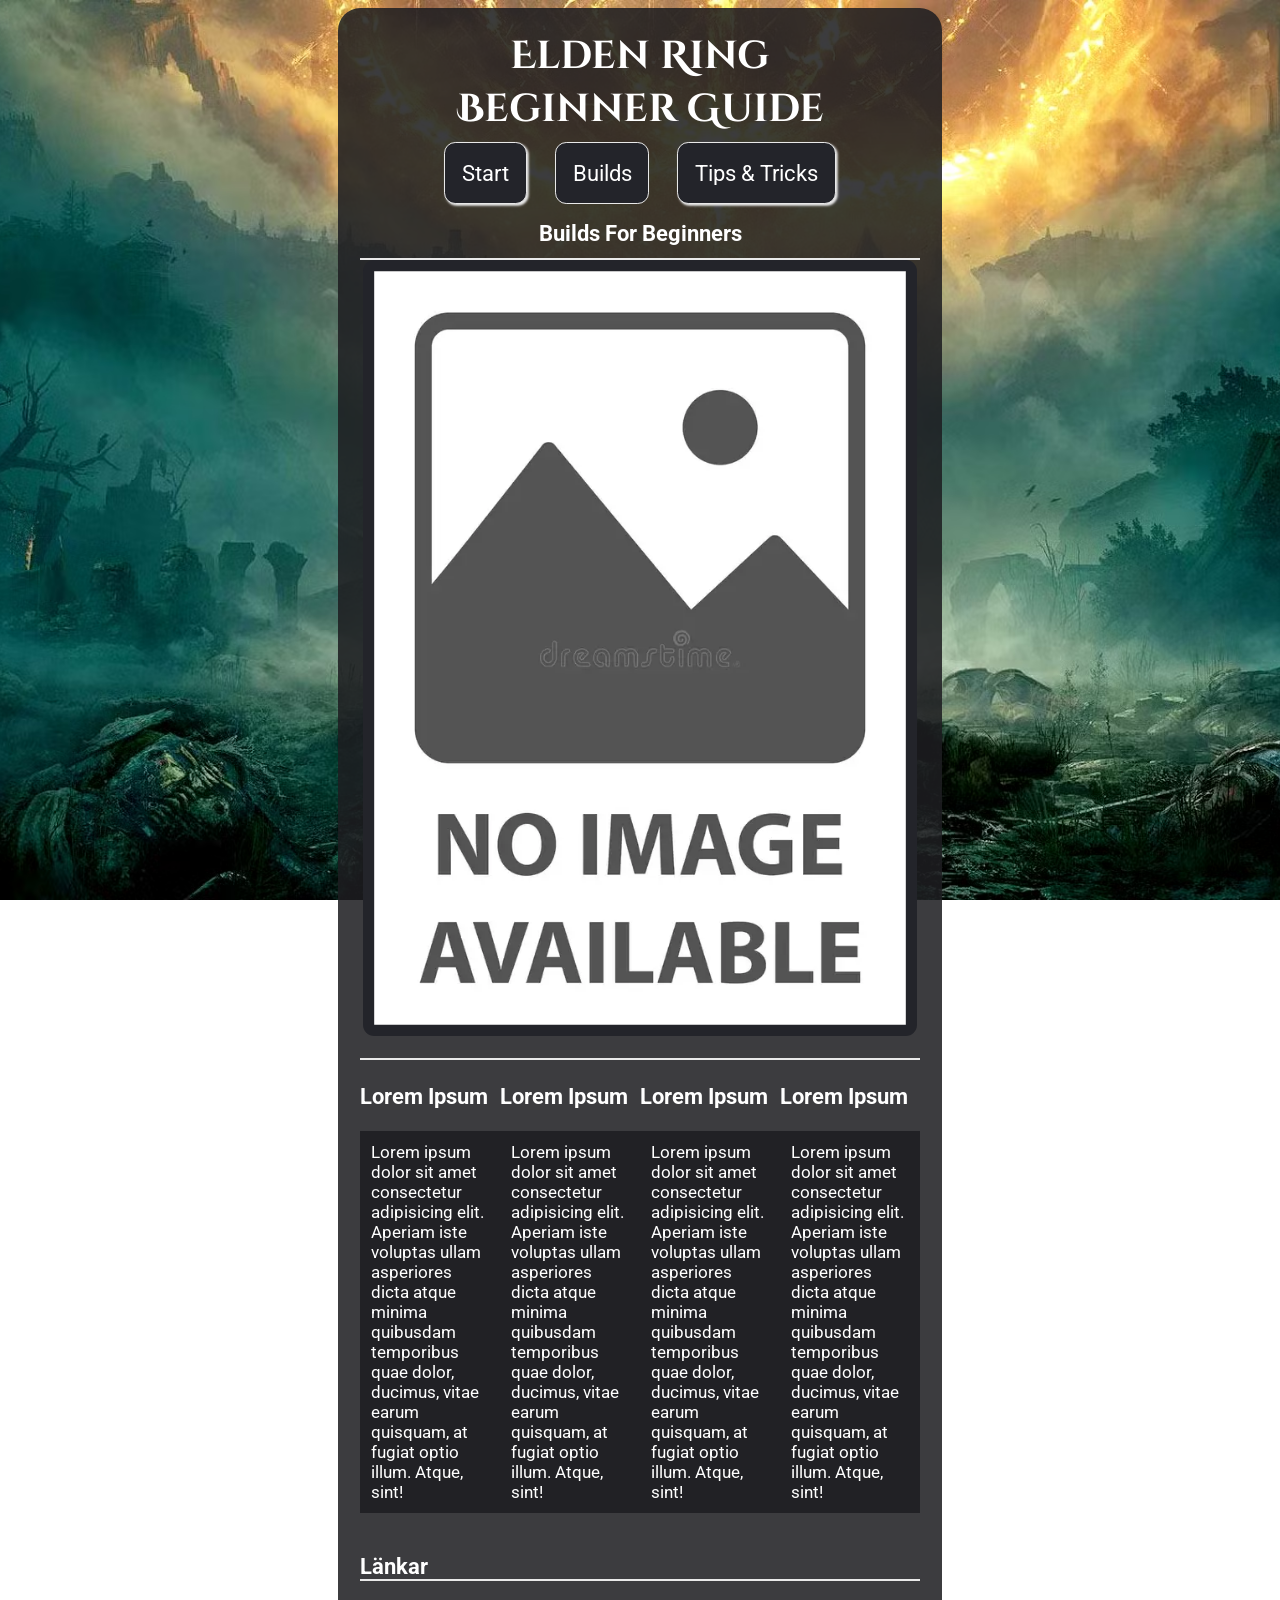
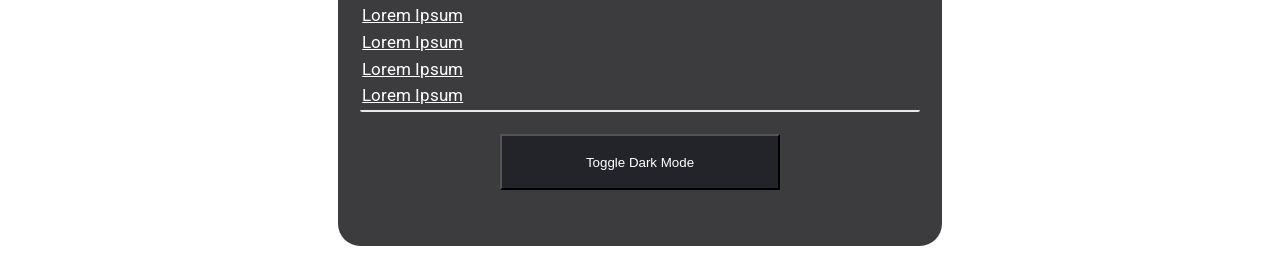
==== index-builds.html @ 06ab5e2f "finslipat mina css-regler och jobbat på @media" ====
<!DOCTYPE html>
<html lang="en">
<head>
    <meta charset="UTF-8">
    <meta name="viewport" content="width=device-width, initial-scale=1.0">
    <title>Document</title>
    <link rel="stylesheet" href="style.css">
    <link rel="stylesheet" href="style3.css">
    <script src="script.js"></script>
</head>
<body>
<div class="kontainer">
    <header>
        <h1>Elden Ring <br> Beginner Guide</h1>
        <nav>
            <a href="index.html">Start</a>
            <a class="aktiv" href="#"> Builds</a>
            <a href="./index-tips&tricks.html">Tips & Tricks</a>
        </nav>
        <h2>Builds For Beginners</h2>
    </header>
    <main>  
        <img src="./bilder/no-image-available-icon-177641087.webp" alt="">
        <div class="boxes">
            <div class="box">
                <h3>Lorem Ipsum</h3>
                <p>Lorem ipsum dolor sit amet consectetur adipisicing elit. Aperiam iste voluptas ullam asperiores dicta atque minima quibusdam temporibus quae dolor, ducimus, vitae earum quisquam, at fugiat optio illum. Atque, sint!</p>
            </div>
            <div class="box">
                <h3>Lorem Ipsum</h3>
                <p>Lorem ipsum dolor sit amet consectetur adipisicing elit. Aperiam iste voluptas ullam asperiores dicta atque minima quibusdam temporibus quae dolor, ducimus, vitae earum quisquam, at fugiat optio illum. Atque, sint!</p>
            </div>
            <div class="box">
                <h3>Lorem Ipsum</h3>
                <p>Lorem ipsum dolor sit amet consectetur adipisicing elit. Aperiam iste voluptas ullam asperiores dicta atque minima quibusdam temporibus quae dolor, ducimus, vitae earum quisquam, at fugiat optio illum. Atque, sint!</p>
            </div>
            <div class="box">
                <h3>Lorem Ipsum</h3>
                <p>Lorem ipsum dolor sit amet consectetur adipisicing elit. Aperiam iste voluptas ullam asperiores dicta atque minima quibusdam temporibus quae dolor, ducimus, vitae earum quisquam, at fugiat optio illum. Atque, sint!</p>
            </div>
        </div>
    </main>
    <footer>
        <h3>Länkar</h3>
        <div class="lankar">
            <a href="#">Lorem Ipsum</a>
            <a href="#">Lorem Ipsum</a>
            <a href="#">Lorem Ipsum</a>
            <a href="#">Lorem Ipsum</a>
        </div>
        <button onclick="toggleDarkMode()">Toggle Dark Mode</button>
    </footer>
</div>
</body>
</html>
---- style.css ----
@import url('https://fonts.googleapis.com/css2?family=Cinzel+Decorative:wght@700&family=Roboto:ital,wght@0,100..900;1,100..900&display=swap');

/* färger hanteras av script.js */
:root {
    --main: #fff;
    --secondary: #fff;
    --detail: #fff;
    --text: #fff;
}

/* sidans utseende */
html {
    font-size: 50%;
}

body {
    color: var(--text);
    height: 100%;
    background-position: top;
    background-size: cover;
    background-attachment: fixed;
    font-family: "Roboto", sans-serif;
    background-image: url(./bilder/elden-ring-cover.avif);
}

.kontainer {
    width: 35rem;
    margin: auto;
    background-color: var(--secondary);
    padding: 2rem;
    border-radius: 2rem;
}

/* header */
header {
    border-bottom: 0.2rem solid var(--detail);
}

header h1 {
    margin: auto;
    width: 35rem;
    font-size: 3.5rem;
    text-align: center;
    font-family: "Cinzel Decorative", serif;
}

header nav {
    margin: auto;
    width: 35rem;
    display: flex;
    justify-content: space-between;
    padding: 0.5rem 0.5rem 0.5rem 0.5rem;
}

header nav a {
    background-color: var(--main);
    text-decoration: none;
    color: var(--text);
    padding: 1.5rem;
    font-size: 2rem;
    border-radius: 1rem;
    box-shadow: 0.15rem 0.15rem 0.2rem var(--detail);
    border: 0.1rem solid var(--detail);
}

header nav .aktiv{
    box-shadow: 0rem 0rem 0rem #fff;
}
header nav a:hover{
    box-shadow: 0rem 0rem 0rem #fff;
}


header h2 {
    width: 35rem;
    margin: auto;
    padding: 1rem;
    font-size: 2rem;
    text-align: center;
}

/* main */
main {}

main p {
    background-color: var(--secondary);
    font-size: 1.5rem;
    padding: 1rem;
}

main img {
    width: 95%;
    margin: auto;
    display: block;
    padding: 1rem;
    background-color: var(--main);
    border-radius: 1rem;
    margin-bottom: 2rem;
}

main .boxes .box{
    border-top: 0.2rem solid var(--detail);
}

main .boxes .box h3{
    font-size: 2rem;
}

main .boxes .box p{
    
}


/* footer */
footer {}

footer h3 {
    border-bottom: 0.2rem solid var(--detail);
    font-size: 2rem;
}

footer .lankar {
    border-bottom: 0.2rem solid var(--detail);
    border-radius: 0.2rem;
}

footer .lankar a {
    display: block;
    width: 100%;
    padding: 0.2rem;
    font-size: 1.5rem;
    color: var(--text);
    margin-bottom: 0.2rem;
}

footer button {
    margin: auto;
    margin-top: 2rem;
    display: flex;
    width: 25rem;
    height: 5rem;
    align-items: center;
    justify-content: center;
    color: var(--text);
    background-color: var(--main);
    margin-bottom: 3rem;
}

/* Media */
@media (min-width: 767px){
    html{
        font-size: 60%;
    }
    .kontainer {
        width: 50rem;
    }
}

@media (min-width: 1024px){
    html{
        font-size: 70%;
    }
}
@media (min-width: 1440px){
    html{
        font-size: 100%;
    }
}
---- style3.css ----
@media (min-width: 767px){
    main .boxes .box{
        width: 45%;
        display: block;
    }
    main .boxes{
        display: flex;
        grid-template-columns: 1fr 1fr;
    }
}
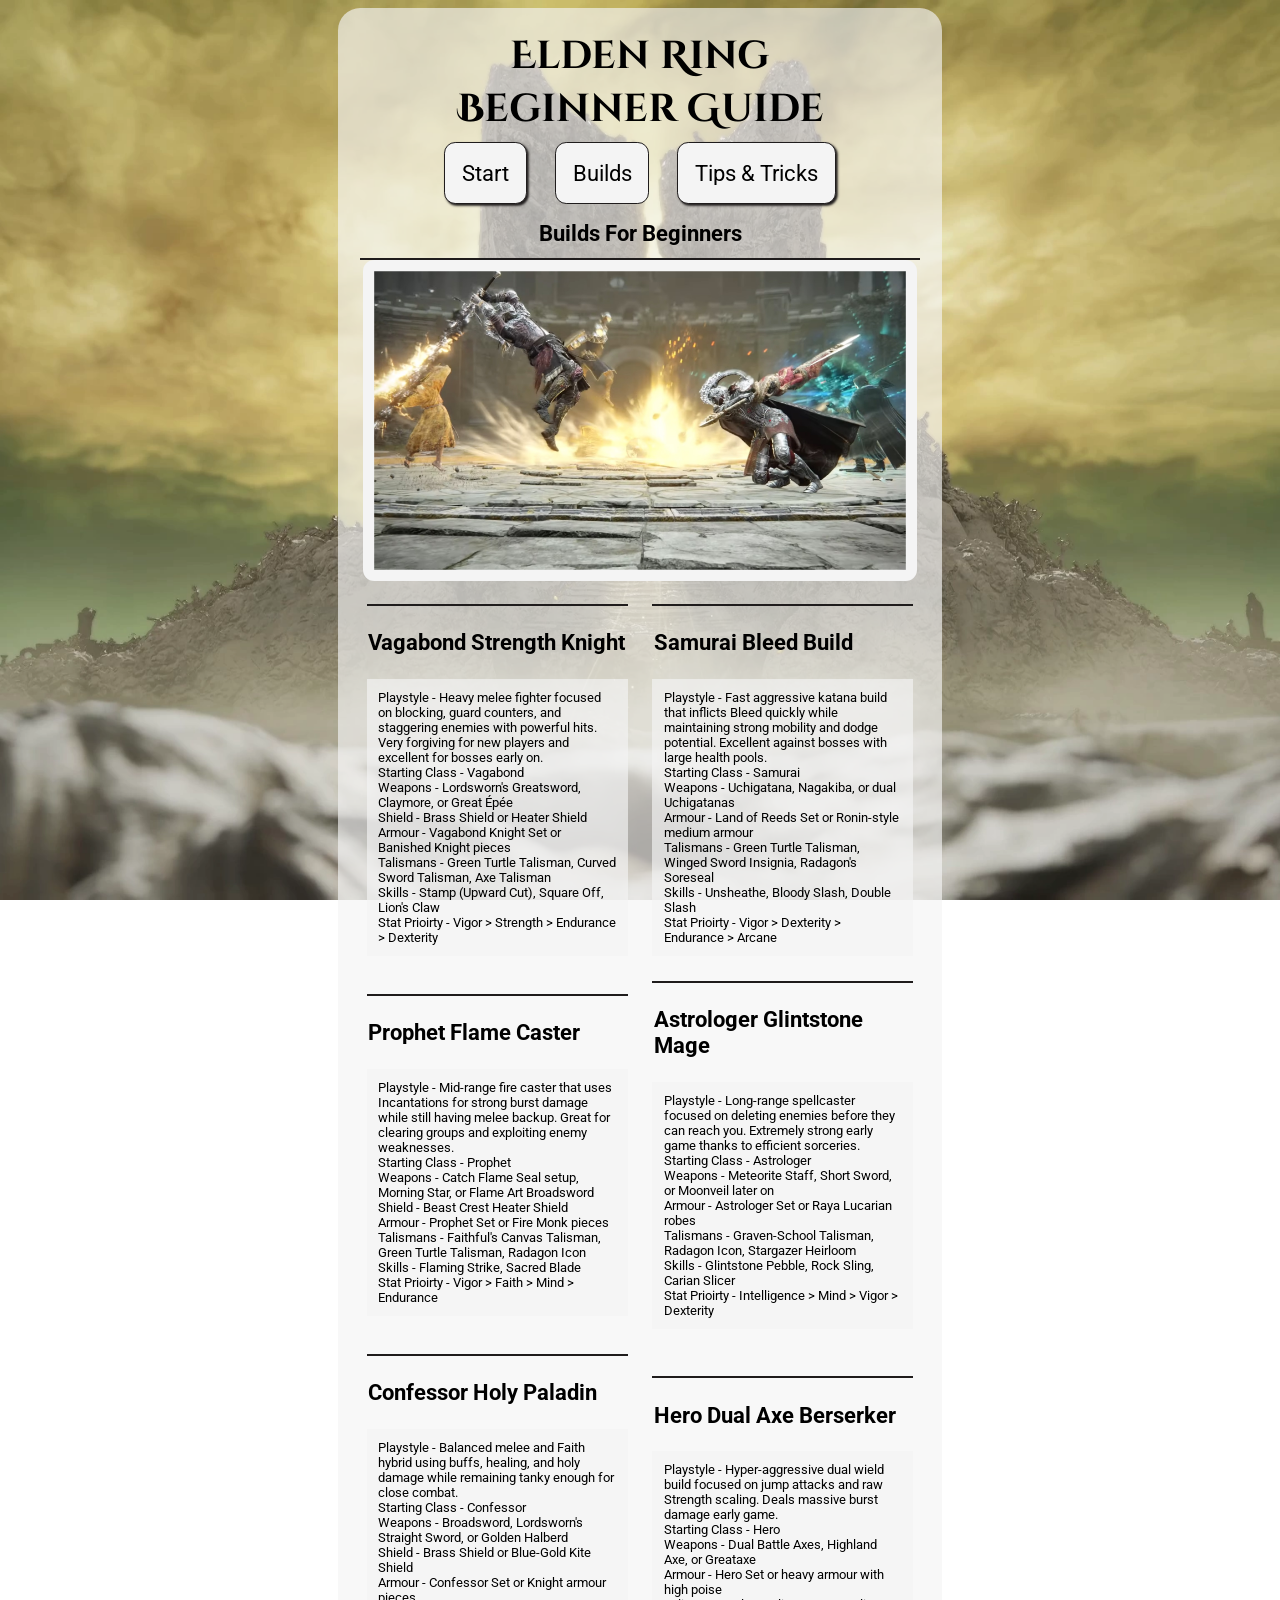
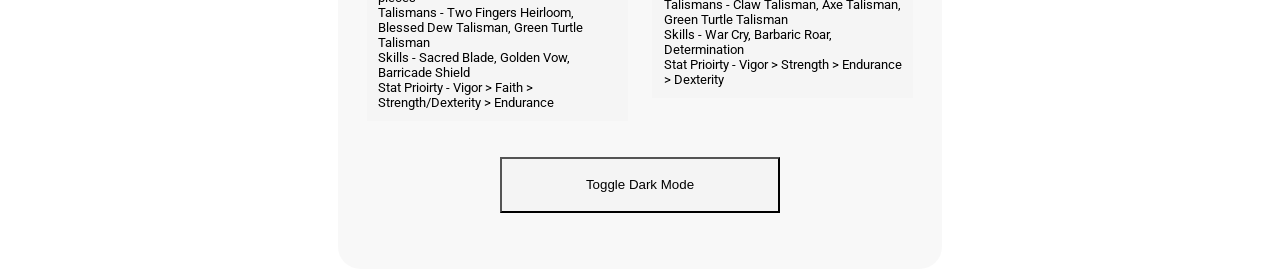
==== commit f12ffb47: "har lagt till bilder och text. Har dessutom gjort så att dark/light mode bevaras nät man byter sida/" ====
--- a/index-builds.html
+++ b/index-builds.html
@@ -1,55 +1,111 @@
 <!DOCTYPE html>
 <html lang="en">
+
 <head>
     <meta charset="UTF-8">
     <meta name="viewport" content="width=device-width, initial-scale=1.0">
     <title>Document</title>
     <link rel="stylesheet" href="style.css">
     <link rel="stylesheet" href="style3.css">
-    <script src="script.js"></script>
 </head>
+
 <body>
-<div class="kontainer">
-    <header>
-        <h1>Elden Ring <br> Beginner Guide</h1>
-        <nav>
-            <a href="index.html">Start</a>
-            <a class="aktiv" href="#"> Builds</a>
-            <a href="./index-tips&tricks.html">Tips & Tricks</a>
-        </nav>
-        <h2>Builds For Beginners</h2>
-    </header>
-    <main>  
-        <img src="./bilder/no-image-available-icon-177641087.webp" alt="">
-        <div class="boxes">
-            <div class="box">
-                <h3>Lorem Ipsum</h3>
-                <p>Lorem ipsum dolor sit amet consectetur adipisicing elit. Aperiam iste voluptas ullam asperiores dicta atque minima quibusdam temporibus quae dolor, ducimus, vitae earum quisquam, at fugiat optio illum. Atque, sint!</p>
+    <div class="kontainer">
+        <header>
+            <h1>Elden Ring <br> Beginner Guide</h1>
+            <nav>
+                <a href="index.html">Start</a>
+                <a class="aktiv" href="#"> Builds</a>
+                <a href="./index-tips&tricks.html">Tips & Tricks</a>
+            </nav>
+            <h2>Builds For Beginners</h2>
+        </header>
+        <main>
+            <img src="./bilder/er-battle.jpg" alt="">
+            <div class="boxes">
+                <div class="box">
+                    <h3>Vagabond Strength Knight</h3>
+                    <p>
+                        Playstyle - Heavy melee fighter focused on blocking, guard counters, and staggering enemies with
+                        powerful hits. Very forgiving for new players and excellent for bosses early on.<br>
+                        Starting Class - Vagabond<br>
+                        Weapons - Lordsworn's Greatsword, Claymore, or Great Épée<br>
+                        Shield - Brass Shield or Heater Shield<br>
+                        Armour - Vagabond Knight Set or Banished Knight pieces<br>
+                        Talismans - Green Turtle Talisman, Curved Sword Talisman, Axe Talisman<br>
+                        Skills - Stamp (Upward Cut), Square Off, Lion's Claw<br>
+                        Stat Prioirty - Vigor > Strength > Endurance > Dexterity<br>
+                    </p>
+                </div>
+                <div class="box">
+                    <h3>Samurai Bleed Build</h3>
+                    <p>Playstyle - Fast aggressive katana build that inflicts Bleed quickly while maintaining strong
+                        mobility and dodge potential. Excellent against bosses with large health pools.<br>
+                        Starting Class - Samurai<br>
+                        Weapons - Uchigatana, Nagakiba, or dual Uchigatanas<br>
+                        Armour - Land of Reeds Set or Ronin-style medium armour<br>
+                        Talismans - Green Turtle Talisman, Winged Sword Insignia, Radagon's Soreseal<br>
+                        Skills - Unsheathe, Bloody Slash, Double Slash<br>
+                        Stat Prioirty - Vigor > Dexterity > Endurance > Arcane<br>
+                    </p>
+                </div>
+                <div class="box">
+                    <h3>Prophet Flame Caster</h3>
+                    <p>Playstyle - Mid-range fire caster that uses Incantations for strong burst damage while still
+                        having melee backup. Great for clearing groups and exploiting enemy weaknesses.<br>
+                        Starting Class - Prophet<br>
+                        Weapons - Catch Flame Seal setup, Morning Star, or Flame Art Broadsword<br>
+                        Shield - Beast Crest Heater Shield<br>
+                        Armour - Prophet Set or Fire Monk pieces<br>
+                        Talismans - Faithful's Canvas Talisman, Green Turtle Talisman, Radagon Icon<br>
+                        Skills - Flaming Strike, Sacred Blade<br>
+                        Stat Prioirty - Vigor > Faith > Mind > Endurance<br>
+                    </p>
+                </div>
+                <div class="box">
+                    <h3>Astrologer Glintstone Mage</h3>
+                    <p>Playstyle - Long-range spellcaster focused on deleting enemies before they can reach you.
+                        Extremely strong early game thanks to efficient sorceries.<br>
+                        Starting Class - Astrologer<br>
+                        Weapons - Meteorite Staff, Short Sword, or Moonveil later on<br>
+                        Armour - Astrologer Set or Raya Lucarian robes<br>
+                        Talismans - Graven-School Talisman, Radagon Icon, Stargazer Heirloom<br>
+                        Skills - Glintstone Pebble, Rock Sling, Carian Slicer<br>
+                        Stat Prioirty - Intelligence > Mind > Vigor > Dexterity<br>
+                    </p>
+                </div>
+                <div class="box">
+                    <h3>Confessor Holy Paladin</h3>
+                    <p>Playstyle - Balanced melee and Faith hybrid using buffs, healing, and holy damage while remaining
+                        tanky enough for close combat.<br>
+                        Starting Class - Confessor<br>
+                        Weapons - Broadsword, Lordsworn's Straight Sword, or Golden Halberd<br>
+                        Shield - Brass Shield or Blue-Gold Kite Shield<br>
+                        Armour - Confessor Set or Knight armour pieces<br>
+                        Talismans - Two Fingers Heirloom, Blessed Dew Talisman, Green Turtle Talisman<br>
+                        Skills - Sacred Blade, Golden Vow, Barricade Shield<br>
+                        Stat Prioirty - Vigor > Faith > Strength/Dexterity > Endurance<br>
+                    </p>
+                </div>
+                <div class="box">
+                    <h3>Hero Dual Axe Berserker</h3>
+                    <p>Playstyle - Hyper-aggressive dual wield build focused on jump attacks and raw Strength scaling.
+                        Deals massive burst damage early game.<br>
+                        Starting Class - Hero<br>
+                        Weapons - Dual Battle Axes, Highland Axe, or Greataxe<br>
+                        Armour - Hero Set or heavy armour with high poise<br>
+                        Talismans - Claw Talisman, Axe Talisman, Green Turtle Talisman<br>
+                        Skills - War Cry, Barbaric Roar, Determination<br>
+                        Stat Prioirty - Vigor > Strength > Endurance > Dexterity<br>
+                    </p>
+                </div>
             </div>
-            <div class="box">
-                <h3>Lorem Ipsum</h3>
-                <p>Lorem ipsum dolor sit amet consectetur adipisicing elit. Aperiam iste voluptas ullam asperiores dicta atque minima quibusdam temporibus quae dolor, ducimus, vitae earum quisquam, at fugiat optio illum. Atque, sint!</p>
-            </div>
-            <div class="box">
-                <h3>Lorem Ipsum</h3>
-                <p>Lorem ipsum dolor sit amet consectetur adipisicing elit. Aperiam iste voluptas ullam asperiores dicta atque minima quibusdam temporibus quae dolor, ducimus, vitae earum quisquam, at fugiat optio illum. Atque, sint!</p>
-            </div>
-            <div class="box">
-                <h3>Lorem Ipsum</h3>
-                <p>Lorem ipsum dolor sit amet consectetur adipisicing elit. Aperiam iste voluptas ullam asperiores dicta atque minima quibusdam temporibus quae dolor, ducimus, vitae earum quisquam, at fugiat optio illum. Atque, sint!</p>
-            </div>
-        </div>
-    </main>
-    <footer>
-        <h3>Länkar</h3>
-        <div class="lankar">
-            <a href="#">Lorem Ipsum</a>
-            <a href="#">Lorem Ipsum</a>
-            <a href="#">Lorem Ipsum</a>
-            <a href="#">Lorem Ipsum</a>
-        </div>
-        <button onclick="toggleDarkMode()">Toggle Dark Mode</button>
-    </footer>
-</div>
+        </main>
+        <footer>
+            <button onclick="toggleDarkMode()">Toggle Dark Mode</button>
+        </footer>
+    </div>
 </body>
+<script src="script.js"></script>
+
 </html>
--- a/style.css
+++ b/style.css
@@ -14,13 +14,13 @@
 }
 
 body {
+    /* bakgrund hanteras av script.js */
     color: var(--text);
     height: 100%;
     background-position: top;
     background-size: cover;
     background-attachment: fixed;
     font-family: "Roboto", sans-serif;
-    background-image: url(./bilder/elden-ring-cover.avif);
 }
 
 .kontainer {
@@ -63,10 +63,11 @@
     border: 0.1rem solid var(--detail);
 }
 
-header nav .aktiv{
+header nav .aktiv {
     box-shadow: 0rem 0rem 0rem #fff;
 }
-header nav a:hover{
+
+header nav a:hover {
     box-shadow: 0rem 0rem 0rem #fff;
 }
 
@@ -98,16 +99,21 @@
     margin-bottom: 2rem;
 }
 
-main .boxes .box{
+main .boxes .box {
     border-top: 0.2rem solid var(--detail);
 }
 
-main .boxes .box h3{
+main .boxes .box h3 {
     font-size: 2rem;
+    padding: 0.1rem;
 }
 
-main .boxes .box p{
-    
+main .boxes .box p {
+    font-size: 1.2rem;
+}
+
+main .boxes .box br {
+
 }
 
 
@@ -147,22 +153,24 @@
 }
 
 /* Media */
-@media (min-width: 767px){
-    html{
+@media (min-width: 767px) {
+    html {
         font-size: 60%;
     }
+
     .kontainer {
         width: 50rem;
     }
 }
 
-@media (min-width: 1024px){
-    html{
+@media (min-width: 1024px) {
+    html {
         font-size: 70%;
     }
 }
-@media (min-width: 1440px){
-    html{
+
+@media (min-width: 1440px) {
+    html {
         font-size: 100%;
     }
-}
+}
--- a/style3.css
+++ b/style3.css
@@ -1,10 +1,11 @@
 @media (min-width: 767px){
+    main .boxes{
+        display: grid;
+        grid-template-columns: 1fr 1fr;
+        gap: 1rem;
+    }
     main .boxes .box{
-        width: 45%;
-        display: block;
-    }
-    main .boxes{
-        display: flex;
-        grid-template-columns: 1fr 1fr;
+        width: 95%;
+        margin: auto;
     }
 }
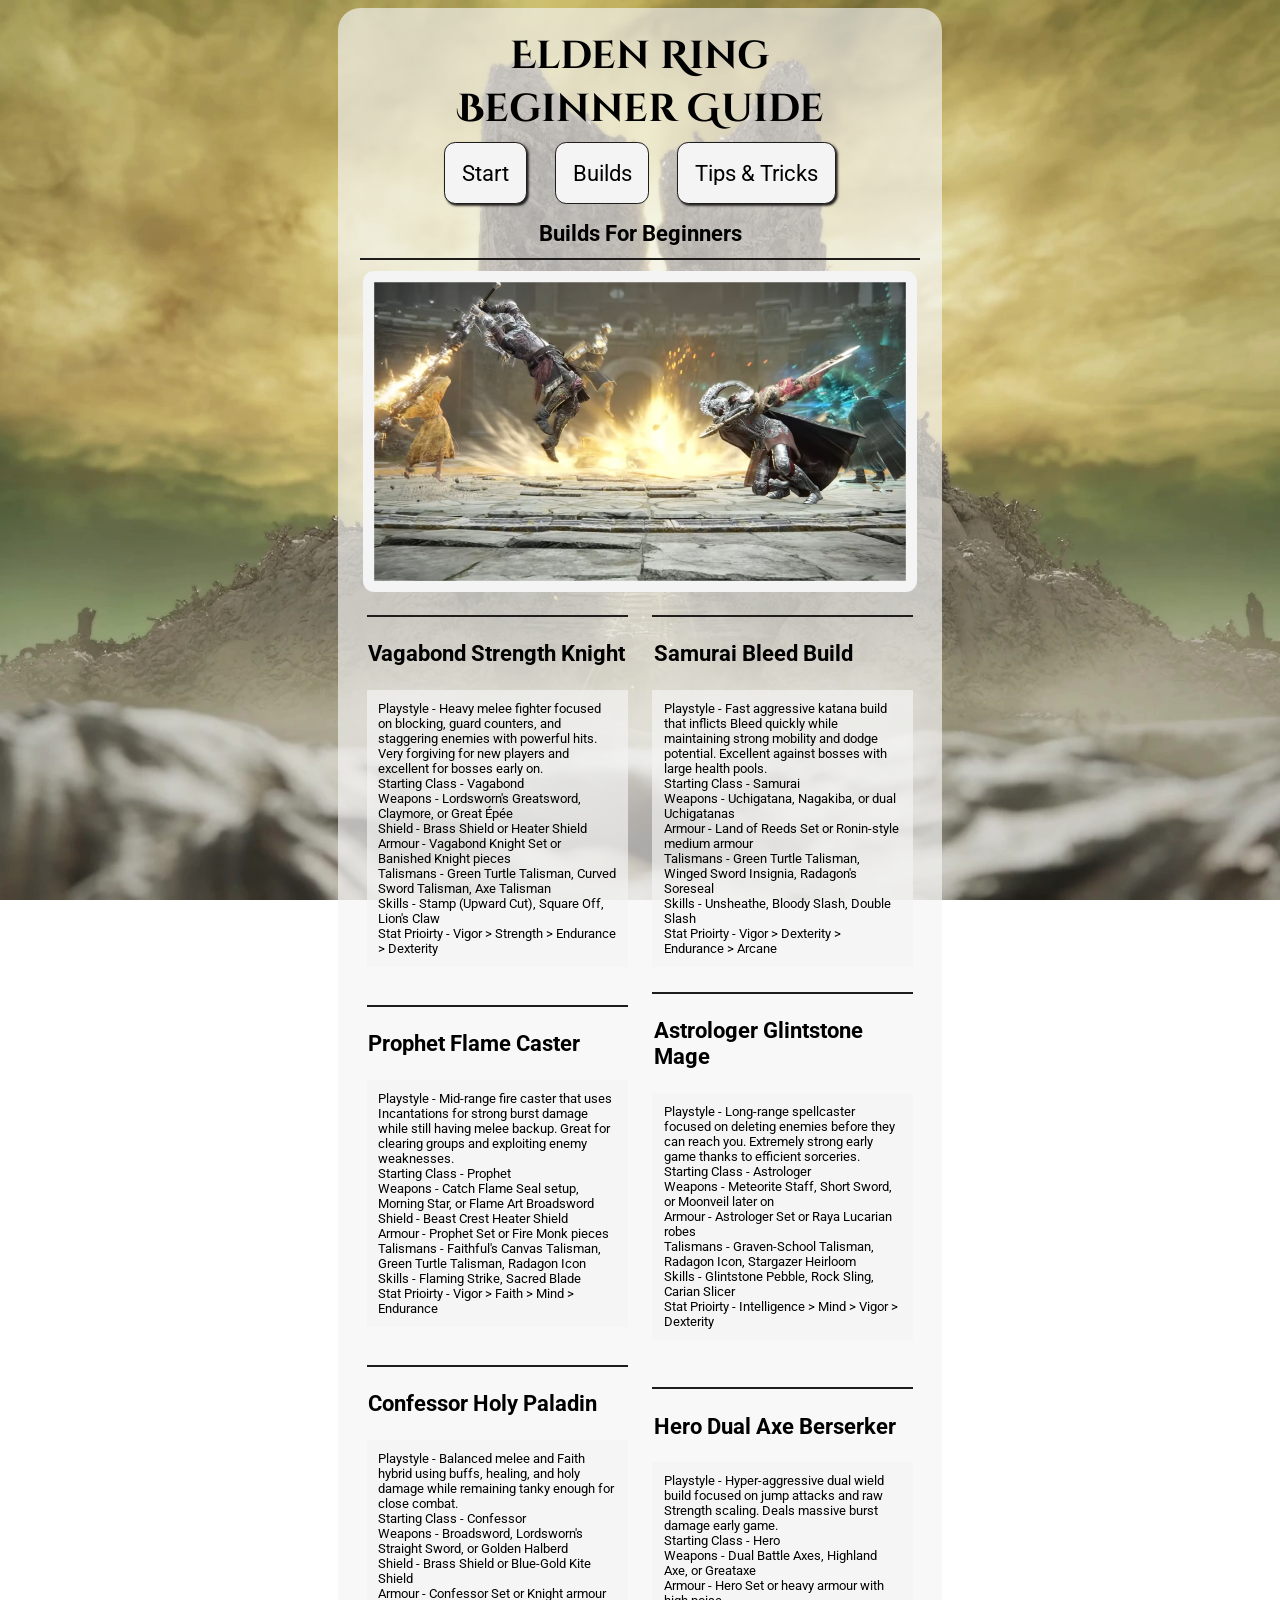
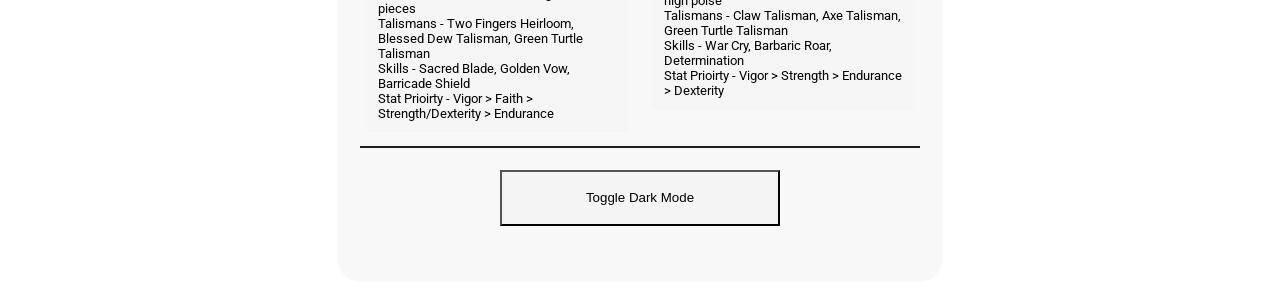
==== commit badc5cdb: "converterat bilder till webp" ====
--- a/index-builds.html
+++ b/index-builds.html
@@ -21,7 +21,7 @@
             <h2>Builds For Beginners</h2>
         </header>
         <main>
-            <img src="./bilder/er-battle.jpg" alt="">
+            <img src="./bilder/er-battle.jpg" alt="Elden Ring Battle">
             <div class="boxes">
                 <div class="box">
                     <h3>Vagabond Strength Knight</h3>
--- a/style.css
+++ b/style.css
@@ -34,6 +34,7 @@
 /* header */
 header {
     border-bottom: 0.2rem solid var(--detail);
+    margin-bottom: 1rem;
 }
 
 header h1 {
@@ -81,7 +82,9 @@
 }
 
 /* main */
-main {}
+main {
+    border-bottom: 0.2rem solid var(--detail);
+}
 
 main p {
     background-color: var(--secondary);
@@ -112,9 +115,7 @@
     font-size: 1.2rem;
 }
 
-main .boxes .box br {
-
-}
+main .boxes .box br {}
 
 
 /* footer */
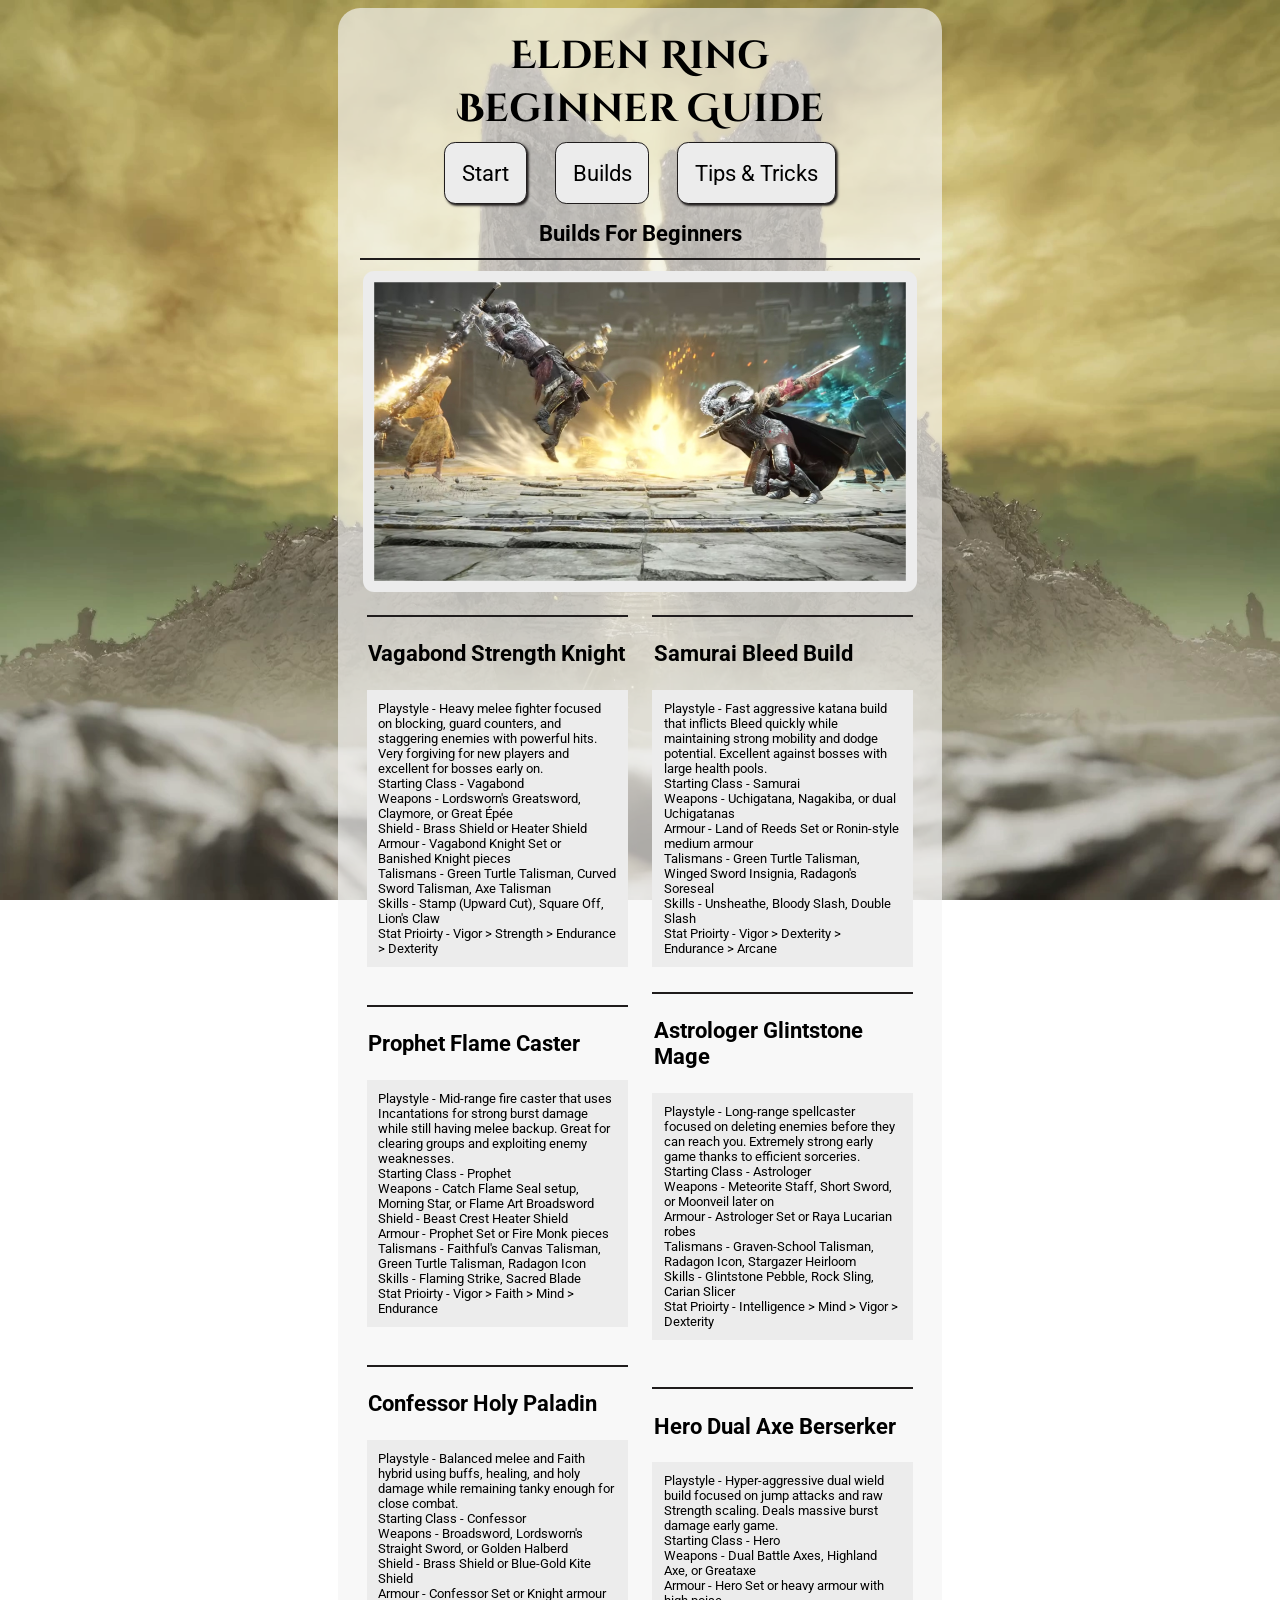
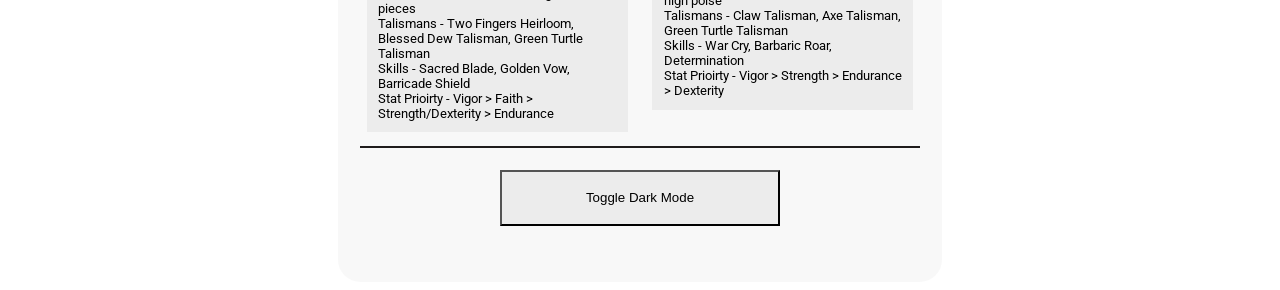
==== commit a17bd3c5: "fixat wec validator klagomål" ====
--- a/index-builds.html
+++ b/index-builds.html
@@ -1,12 +1,13 @@
 <!DOCTYPE html>
 <html lang="en">
-
-<head>
+    
+    <head>
     <meta charset="UTF-8">
     <meta name="viewport" content="width=device-width, initial-scale=1.0">
-    <title>Document</title>
+    <title>Elden Ring Beginners Guide</title>
     <link rel="stylesheet" href="style.css">
     <link rel="stylesheet" href="style3.css">
+    <script defer src="script.js"></script>
 </head>
 
 <body>
@@ -21,7 +22,7 @@
             <h2>Builds For Beginners</h2>
         </header>
         <main>
-            <img src="./bilder/er-battle.jpg" alt="Elden Ring Battle">
+            <img src="./bilder/er-battle.webp" alt="Elden Ring Battle">
             <div class="boxes">
                 <div class="box">
                     <h3>Vagabond Strength Knight</h3>
@@ -106,6 +107,5 @@
         </footer>
     </div>
 </body>
-<script src="script.js"></script>
 
 </html>
--- a/style.css
+++ b/style.css
@@ -87,7 +87,7 @@
 }
 
 main p {
-    background-color: var(--secondary);
+    background-color: var(--main);
     font-size: 1.5rem;
     padding: 1rem;
 }
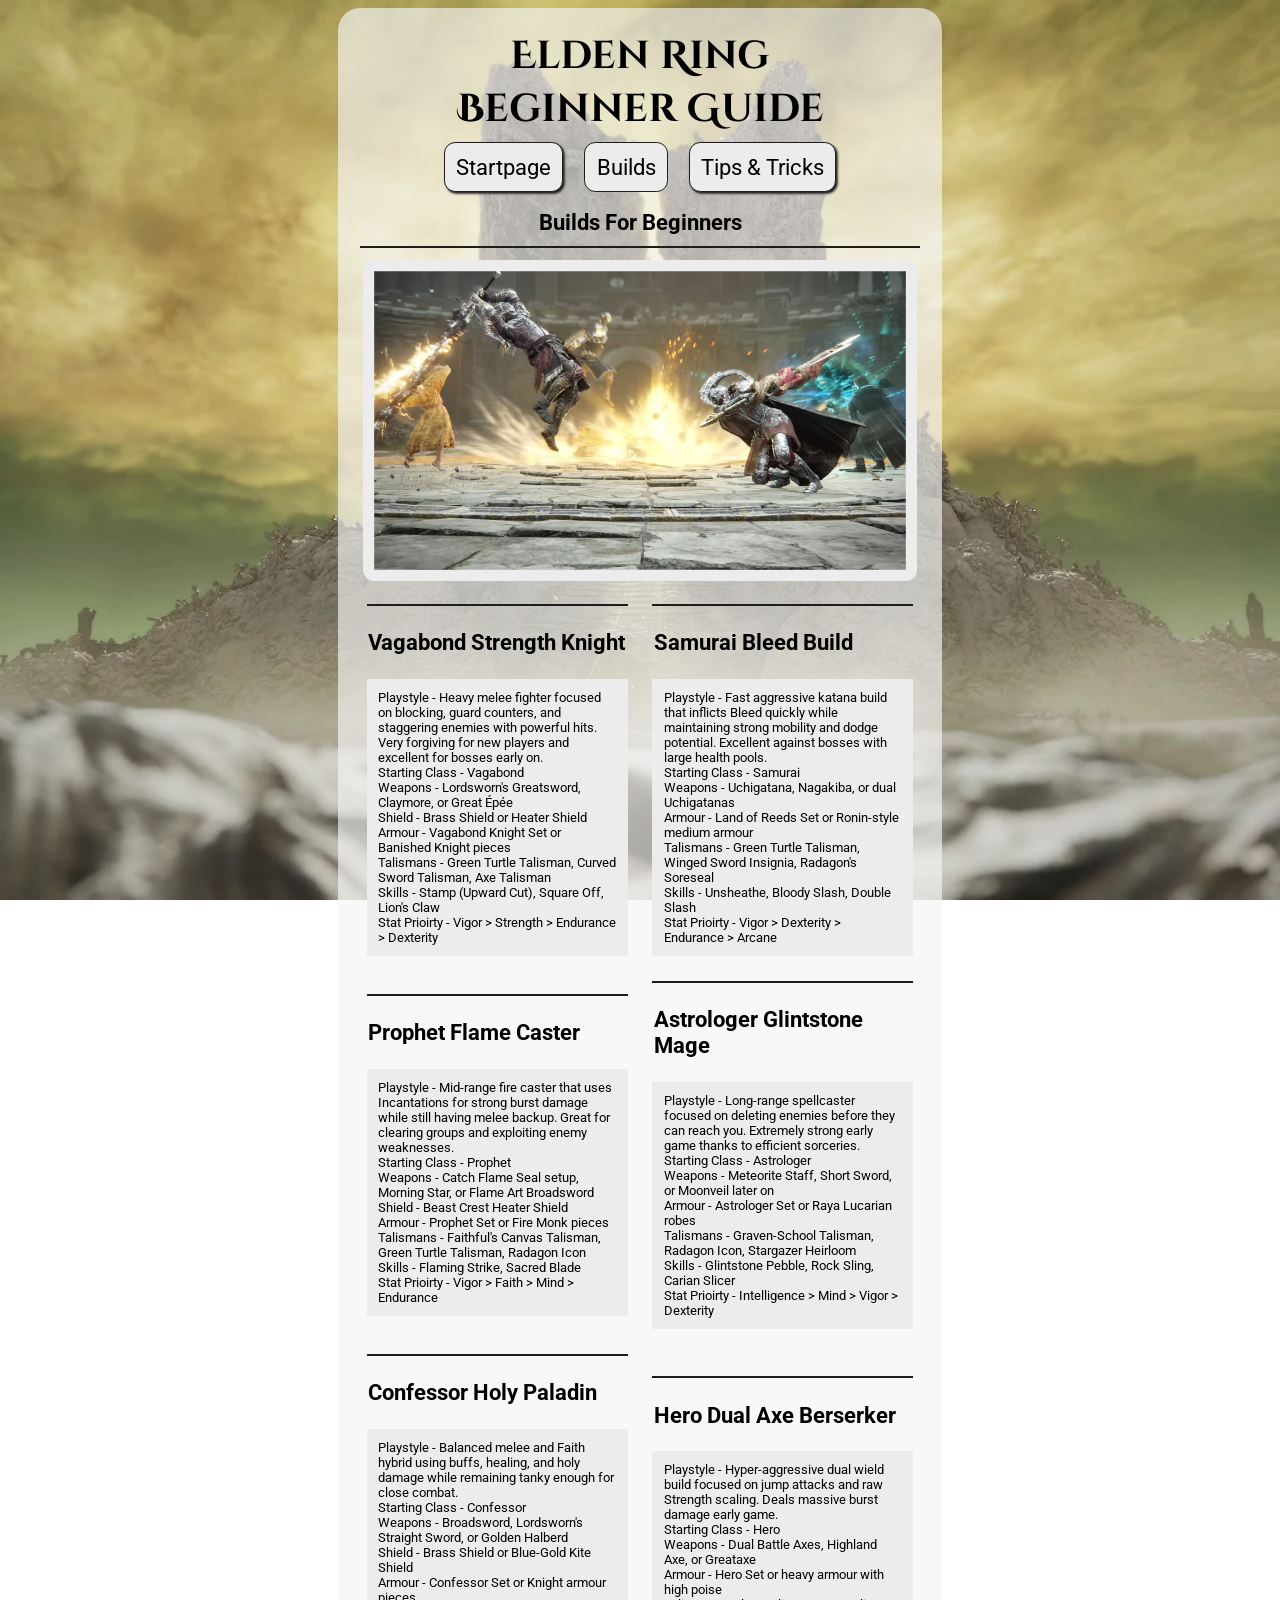
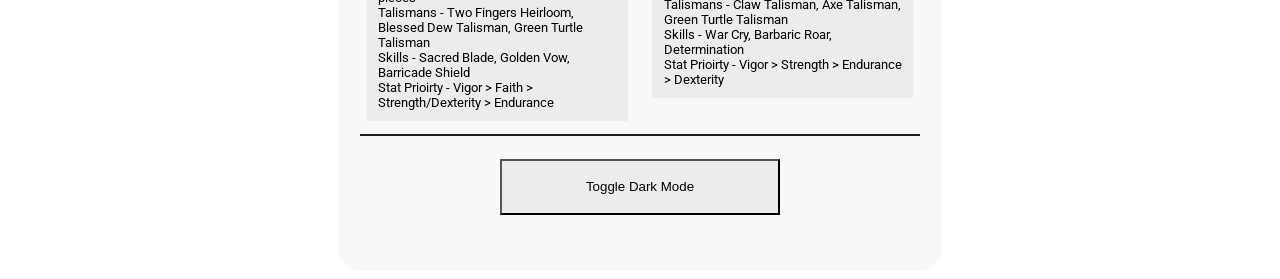
==== commit 4903774c: "Tagit bort tomma css-regler" ====
--- a/index-builds.html
+++ b/index-builds.html
@@ -15,7 +15,7 @@
         <header>
             <h1>Elden Ring <br> Beginner Guide</h1>
             <nav>
-                <a href="index.html">Start</a>
+                <a href="index.html">Startpage</a>
                 <a class="aktiv" href="#"> Builds</a>
                 <a href="./index-tips&tricks.html">Tips & Tricks</a>
             </nav>
--- a/style.css
+++ b/style.css
@@ -57,7 +57,7 @@
     background-color: var(--main);
     text-decoration: none;
     color: var(--text);
-    padding: 1.5rem;
+    padding: 1rem;
     font-size: 2rem;
     border-radius: 1rem;
     box-shadow: 0.15rem 0.15rem 0.2rem var(--detail);
@@ -114,9 +114,6 @@
 main .boxes .box p {
     font-size: 1.2rem;
 }
-
-main .boxes .box br {}
-
 
 /* footer */
 footer {}
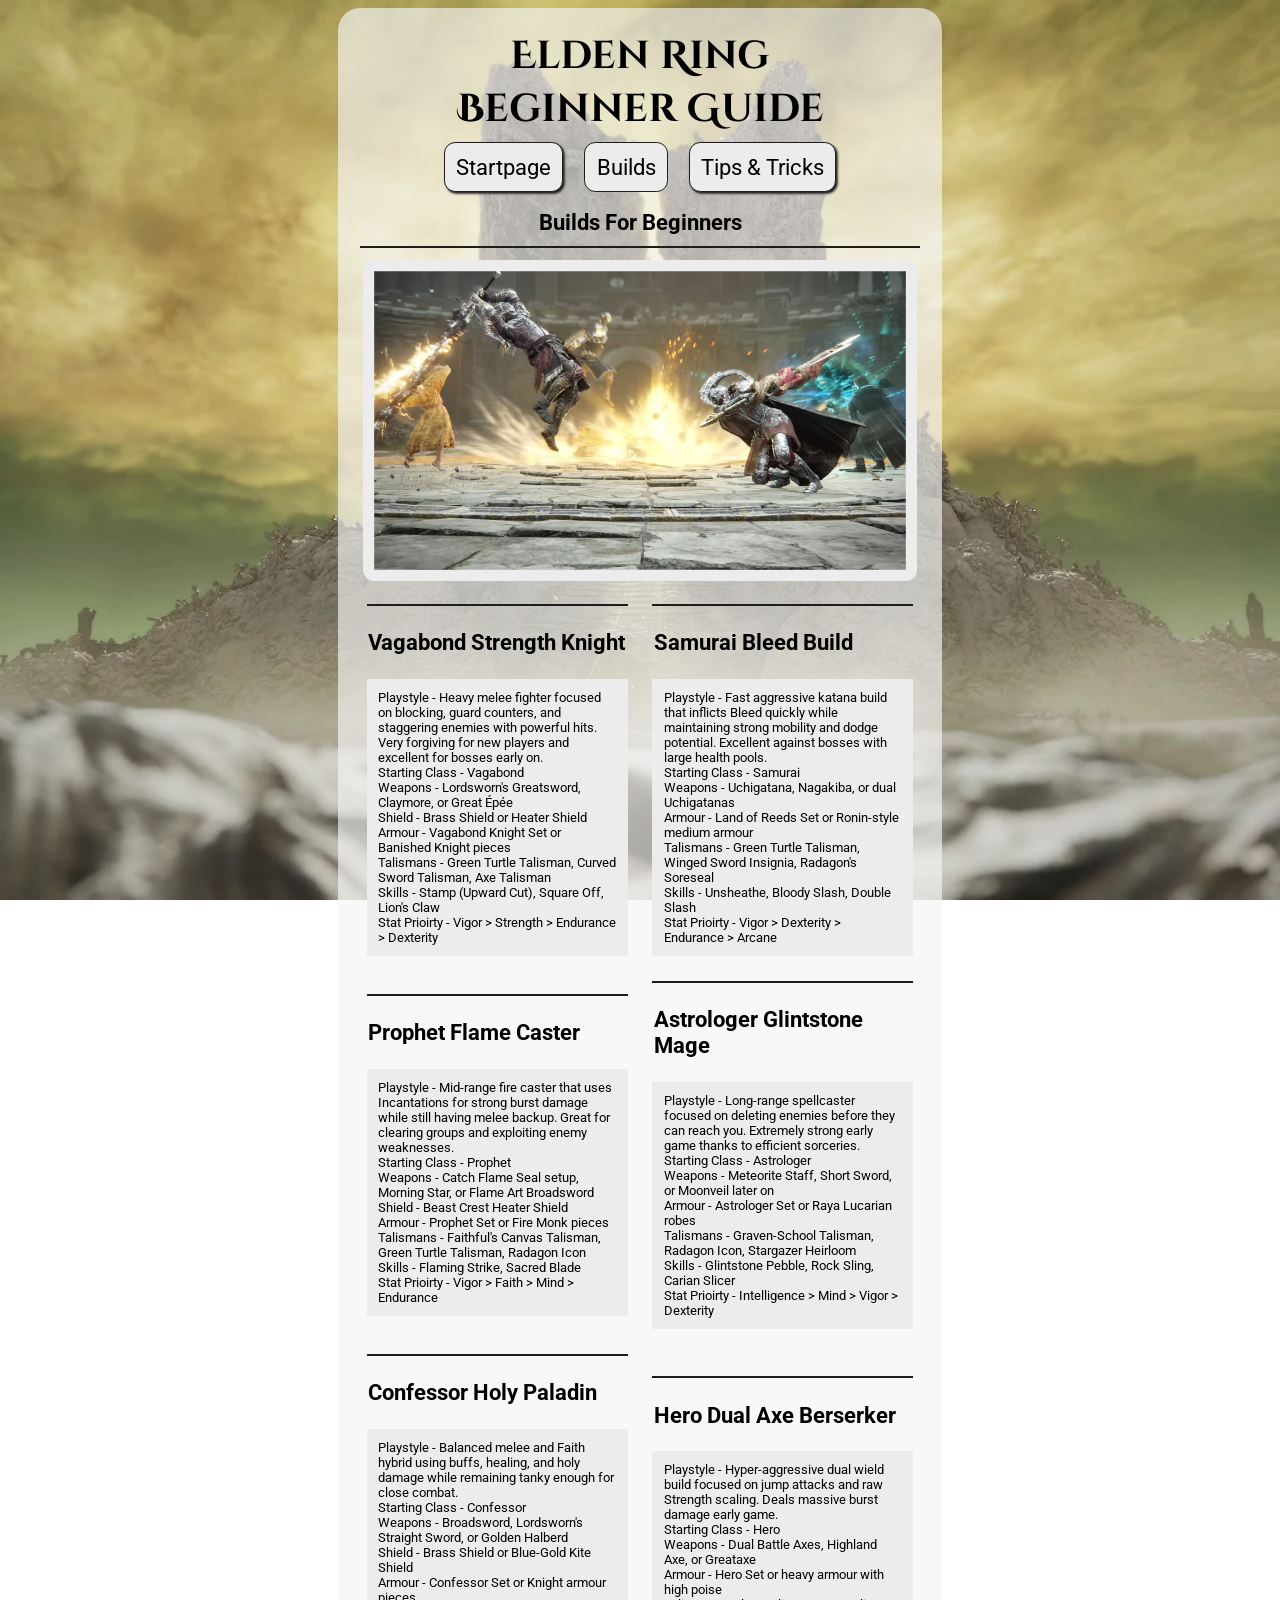
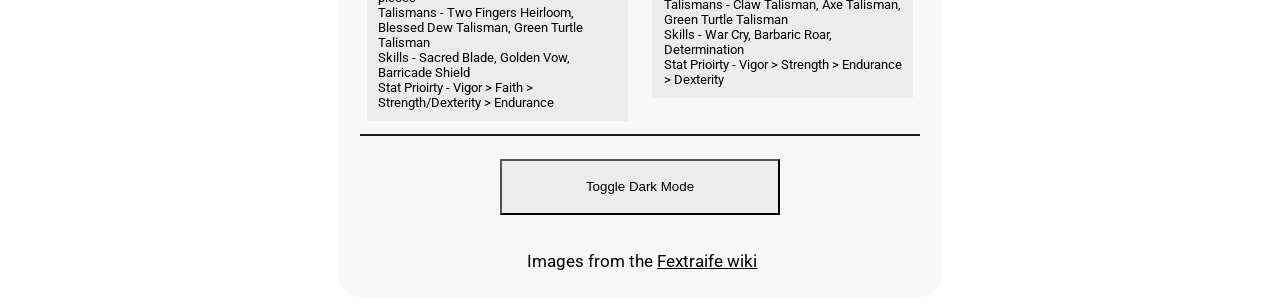
==== commit 0b0e8218: "små justeringar" ====
--- a/index-builds.html
+++ b/index-builds.html
@@ -1,7 +1,7 @@
 <!DOCTYPE html>
 <html lang="en">
-    
-    <head>
+
+<head>
     <meta charset="UTF-8">
     <meta name="viewport" content="width=device-width, initial-scale=1.0">
     <title>Elden Ring Beginners Guide</title>
@@ -104,6 +104,7 @@
         </main>
         <footer>
             <button onclick="toggleDarkMode()">Toggle Dark Mode</button>
+            <p>Images from the <a href="https://eldenring.wiki.fextralife.com/Elden+Ring+Wiki">Fextraife wiki</a></p>
         </footer>
     </div>
 </body>
--- a/style.css
+++ b/style.css
@@ -88,7 +88,7 @@
 
 main p {
     background-color: var(--main);
-    font-size: 1.5rem;
+    font-size: 1.3rem;
     padding: 1rem;
 }
 
@@ -123,18 +123,20 @@
     font-size: 2rem;
 }
 
-footer .lankar {
-    border-bottom: 0.2rem solid var(--detail);
-    border-radius: 0.2rem;
-}
 
-footer .lankar a {
+
+footer p  {
+    margin: auto;
     display: block;
     width: 100%;
     padding: 0.2rem;
     font-size: 1.5rem;
     color: var(--text);
     margin-bottom: 0.2rem;
+    text-align: center;
+}
+footer p a{
+    color: var(--text);
 }
 
 footer button {
